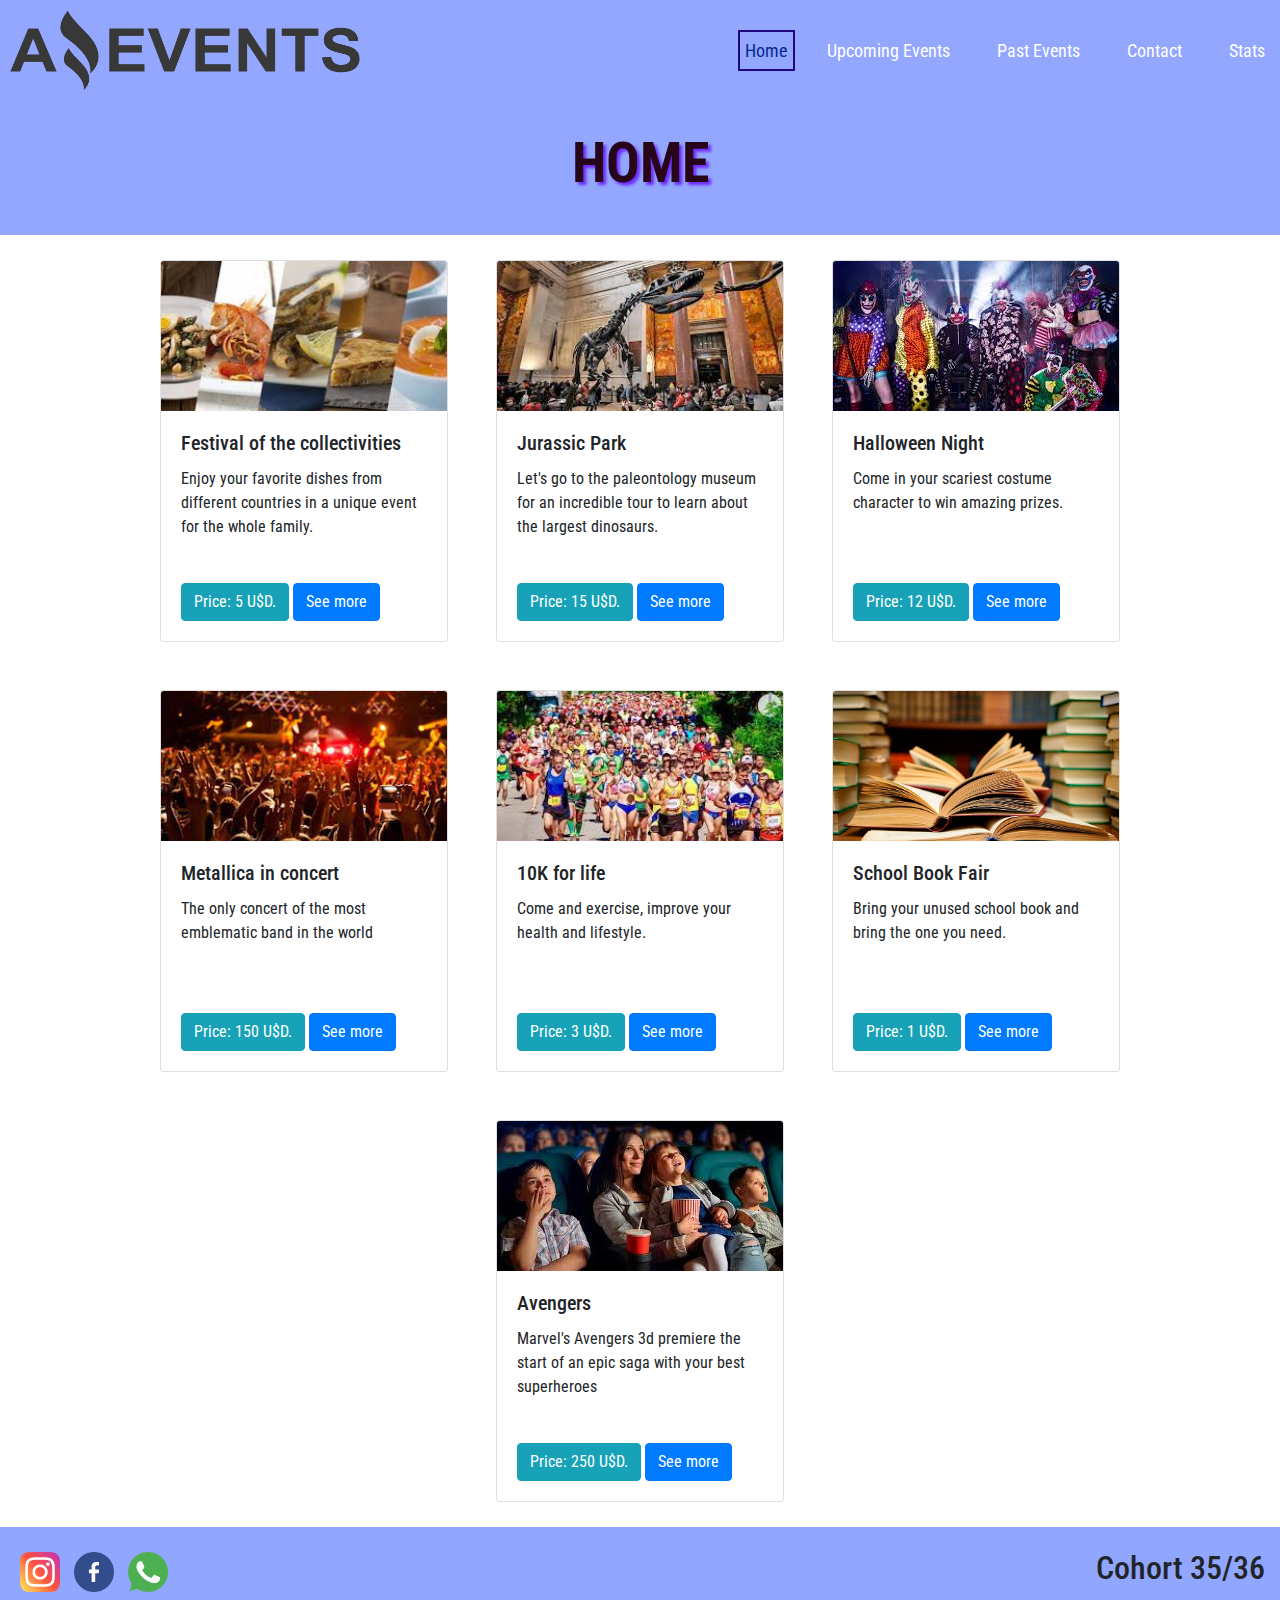
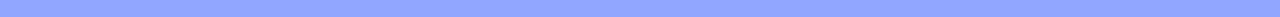
==== index.html @ 9a94c6c5 "Update 1.5" ====
<!DOCTYPE html>
<html lang="en">
  <head>
    <meta charset="utf-8" />
    <meta http-equiv="X-UA-Compatible" content="IE=edge" />
    <meta name="viewport" content="width=device-width, initial-scale=1" />
    <link
      rel="shortcut icon"
      href="./assets/img/favicon.ico"
      type="image/x-icon"
    />
    <title>Amazing Events | Home</title>

    <meta name="description" content="Amazing Events Web" />
    <meta name="author" content="Bruno Buonassisa" />

    <link
      rel="stylesheet"
      href="https://cdn.jsdelivr.net/npm/bootstrap@4.3.1/dist/css/bootstrap.min.css"
      integrity="sha384-ggOyR0iXCbMQv3Xipma34MD+dH/1fQ784/j6cY/iJTQUOhcWr7x9JvoRxT2MZw1T"
      crossorigin="anonymous"
    />
    <link rel="preconnect" href="https://fonts.googleapis.com" />
    <link rel="preconnect" href="https://fonts.gstatic.com" crossorigin />
    <link
      href="https://fonts.googleapis.com/css2?family=Roboto+Condensed&display=swap"
      rel="stylesheet"
    />
    <link href="./styles/style.css" rel="stylesheet" />
  </head>
  <body>
    <header class="header-container">
      <div class="logo-container">
        <img class="logo" src="./assets/img/logo.png" alt="Logo" />
      </div>
      <nav class="nav-container">
        <a href="#" class="active">Home</a>
        <a href="./pages/upcoEvents.html" class="inactive">Upcoming Events</a>
        <a href="./pages/pastEvents.html" class="inactive">Past Events</a>
        <a href="./pages/contact.html" class="inactive">Contact</a>
        <a href="./pages/stats.html" class="inactive">Stats</a>
      </nav>
    </header>
    <div class="banner">
      <h2>HOME</h2>
    </div>
    <main class="main-container">
      <div class="category-container"></div>
      <div class="cards-container">
        <article class="card" style="width: 18rem">
          <img
            src="./assets/img/food_event.jpg"
            class="card-img-top"
            alt="..."
          />
          <div class="card-body">
            <h5 class="card-title">Festival of the collectivities</h5>
            <p class="card-text">
              Enjoy your favorite dishes from different countries in a unique
              event for the whole family.
            </p>
            <button class="btn btn-info">Price: 5 U$D.</button>
            <a href="#" class="btn btn-primary">See more</a>
          </div>
        </article>
        <article class="card" style="width: 18rem">
          <img src="./assets/img/museum.jpg" class="card-img-top" alt="..." />
          <div class="card-body">
            <h5 class="card-title">Jurassic Park</h5>
            <p class="card-text">
              Let's go to the paleontology museum for an incredible tour to
              learn about the largest dinosaurs.
            </p>
            <button class="btn btn-info">Price: 15 U$D.</button>
            <a href="#" class="btn btn-primary">See more</a>
          </div>
        </article>
        <article class="card" style="width: 18rem">
          <img src="./assets/img/disguise.jpg" class="card-img-top" alt="..." />
          <div class="card-body">
            <h5 class="card-title">Halloween Night</h5>
            <p class="card-text">
              Come in your scariest costume character to win amazing prizes.
            </p>
            <button class="btn btn-info">Price: 12 U$D.</button>
            <a href="#" class="btn btn-primary">See more</a>
          </div>
        </article>
        <article class="card" style="width: 18rem">
          <img src="./assets/img/concert.jpg" class="card-img-top" alt="..." />
          <div class="card-body">
            <h5 class="card-title">Metallica in concert</h5>
            <p class="card-text">
              The only concert of the most emblematic band in the world
            </p>
            <button class="btn btn-info">Price: 150 U$D.</button>
            <a href="#" class="btn btn-primary">See more</a>
          </div>
        </article>
        <article class="card" style="width: 18rem">
          <img src="./assets/img/atletism.jpg" class="card-img-top" alt="..." />
          <div class="card-body">
            <h5 class="card-title">10K for life</h5>
            <p class="card-text">
              Come and exercise, improve your health and lifestyle.
            </p>
            <button class="btn btn-info">Price: 3 U$D.</button>
            <a href="#" class="btn btn-primary">See more</a>
          </div>
        </article>
        <article class="card" style="width: 18rem">
          <img src="./assets/img/Books.jpg" class="card-img-top" alt="..." />
          <div class="card-body">
            <h5 class="card-title">School Book Fair</h5>
            <p class="card-text">
              Bring your unused school book and bring the one you need.
            </p>
            <button class="btn btn-info">Price: 1 U$D.</button>
            <a href="#" class="btn btn-primary">See more</a>
          </div>
        </article>
        <article class="card" style="width: 18rem">
          <img src="./assets/img/cinema.jpg" class="card-img-top" alt="..." />
          <div class="card-body">
            <h5 class="card-title">Avengers</h5>
            <p class="card-text">
              Marvel's Avengers 3d premiere the start of an epic saga with your
              best superheroes
            </p>
            <button class="btn btn-info">Price: 250 U$D.</button>
            <a href="#" class="btn btn-primary">See more</a>
          </div>
        </article>
      </div>
    </main>
    <footer class="footer">
      <div class="social-container">
        <a href="#"
          ><img
            class="social-icons"
            src="./assets/img/instagram.png"
            alt="Instagram"
        /></a>
        <a href="#"
          ><img
            class="social-icons"
            src="./assets/img/facebook.png"
            alt="Facebook"
        /></a>
        <a href="#"
          ><img
            class="social-icons"
            src="./assets/img/whatsapp.png"
            alt="Whatsapp"
        /></a>
      </div>
      <div class="title-footer">
        <h2>Cohort 35/36</h2>
      </div>
    </footer>

    <script
      src="https://code.jquery.com/jquery-3.3.1.slim.min.js"
      integrity="sha384-q8i/X+965DzO0rT7abK41JStQIAqVgRVzpbzo5smXKp4YfRvH+8abtTE1Pi6jizo"
      crossorigin="anonymous"
    ></script>
    <script
      src="https://cdn.jsdelivr.net/npm/popper.js@1.14.7/dist/umd/popper.min.js"
      integrity="sha384-UO2eT0CpHqdSJQ6hJty5KVphtPhzWj9WO1clHTMGa3JDZwrnQq4sF86dIHNDz0W1"
      crossorigin="anonymous"
    ></script>
    <script
      src="https://cdn.jsdelivr.net/npm/bootstrap@4.3.1/dist/js/bootstrap.min.js"
      integrity="sha384-JjSmVgyd0p3pXB1rRibZUAYoIIy6OrQ6VrjIEaFf/nJGzIxFDsf4x0xIM+B07jRM"
      crossorigin="anonymous"
    ></script>
  </body>
</html>
---- styles/style.css ----
* {
  font-family: "Roboto Condensed", sans-serif;
  padding: 0;
  margin: 0;
  box-sizing: border-box;
}
.header-container {
  display: flex;
  background-color: #93a7ff;
  justify-content: space-between;
  width: 100%;
}
.logo-container {
  display: flex;
  padding: 10px;
}
.logo {
  filter: grayscale(1);
  width: 350px;
  height: 80px;
}
.logo:hover {
  filter: grayscale(0);
}
.nav-container {
  color: black;
  display: flex;
  justify-content: flex-end;
  flex-grow: 1;
  align-items: center;
  gap: 2rem;
}
.nav-container > a {
  display: flex;
  color: white;
  font-size: 18px;
  padding-right: 15px;
  text-decoration: none;
}
.active {
  border: 2px solid rgb(31, 5, 126);
  padding: 5px;
  padding-right: 6px !important;
  color: rgb(8, 39, 139) !important;
}
.inactive:hover {
  color: rgb(8, 39, 139) !important;
}
.banner {
  display: flex;
  height: 15vh;
  text-shadow: 3px 3px 3px rgba(99, 2, 255, 0.74);
  justify-content: center;
  align-items: center;
  background-repeat: no-repeat;
  background-size: cover;
  background-color: #93a7ff;
  position: center;
}
.banner > h2 {
  color: rgb(39, 6, 26);
  font-weight: bold;
  font-size: 56px;
}
.page {
  background-color: #ff5154;
  border: 2px solid black;
}
.search {
  border: 2px solid rgb(44, 153, 50);
}
.cards {
  border: 2px solid rgb(198, 23, 204);
}

.main-container {
  display: flex;
  height: auto;
  flex-direction: column;
}
.category-container {
  display: flex;
}
.cards-container {
  display: flex;
  justify-content: center;
  gap: 3rem;
  flex-wrap: wrap;
  padding: 25px;
}
.card > img {
  width: 100%;
  height: 150px;
  object-fit: cover;
}

.footer {
  display: flex;
  background-color: #91a6ff;
  align-items: center;
  height: 10vh;
  padding: 15px;
}
.social-icons {
  width: 50px;
  height: 50px;
  padding: 5px;
}
.social-icons:hover {
  filter: contrast(200%);
}
.title-footer {
  display: flex;
  justify-content: flex-end;
  flex-grow: 1;
}
::-webkit-scrollbar {
  width: 10px;
}
::-webkit-scrollbar-track {
  box-shadow: inset 0 0 3px rgb(0, 0, 0);
  background-color: rgb(7, 4, 4);
}
::-webkit-scrollbar-thumb {
  background: rgb(138, 146, 255);
  border: 4px solid rgb(0, 0, 0);
  border-radius: 12px;
}

::-webkit-scrollbar-thumb:hover {
  background: rgb(0, 82, 177);
}
.card-text {
  height: 100px;
}

@media screen and (max-width: 800px) {
  .nav-container {
    gap: 0.3rem;
    justify-content: center;
  }
  .nav-container > a {
    font-size: 16px;
    padding: 15px;
    border: none;
  }
  .logo {
    display: none;
  }
  .footer {
    height: auto;
  }
}
@media screen and (max-width: 450px) {
  .nav-container {
    flex-wrap: wrap;
  }
  .footer {
    flex-direction: column;
    height: auto;
  }
  .social-icons {
    width: 50px;
    padding: 10px;
    height: 50px;
  }
}

@media screen and (min-width: 2000px) {
  .main-container {
    height: 95vh;
  }
}
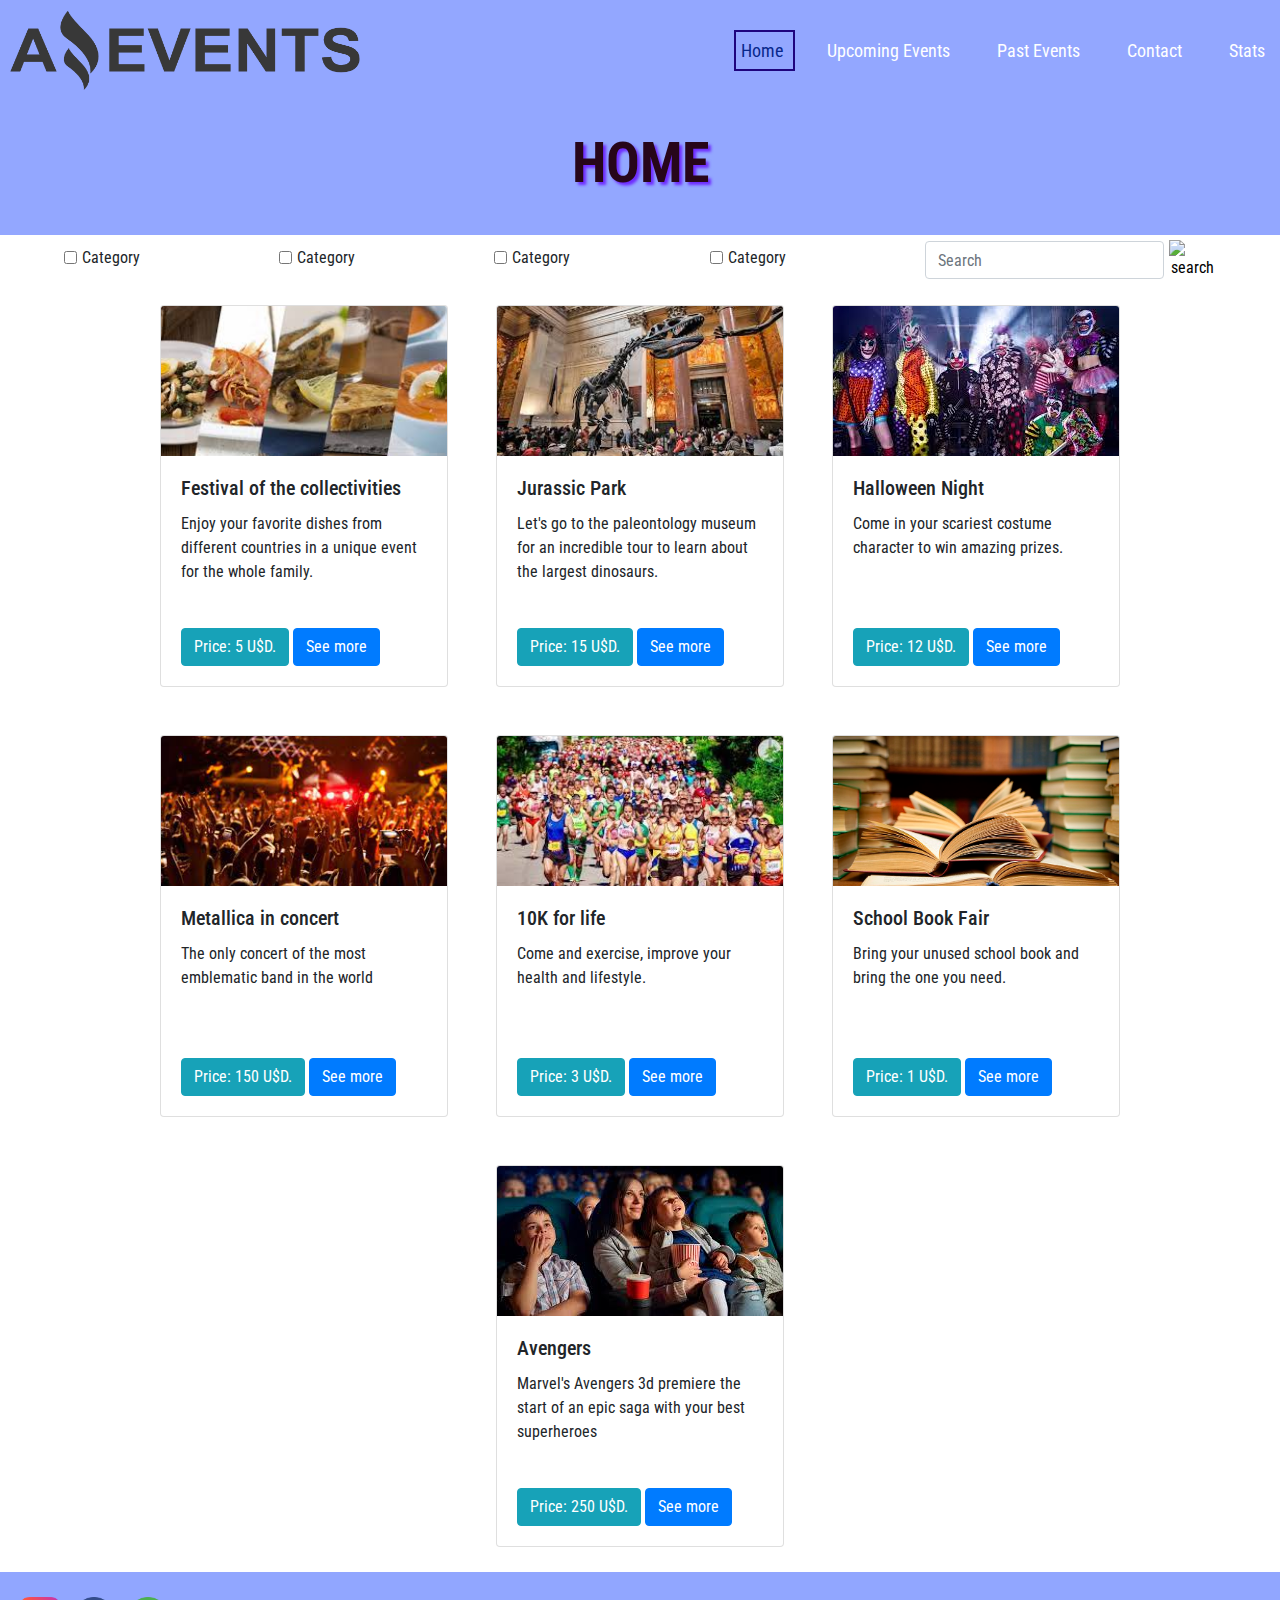
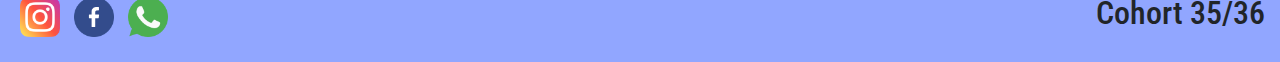
==== commit 5fa47459: "Update 1.65" ====
--- a/index.html
+++ b/index.html
@@ -45,7 +45,28 @@
       <h2>HOME</h2>
     </div>
     <main class="main-container">
-      <div class="category-container"></div>
+      <div class="category-container">
+        <div class="form-check form-check-inline">
+          <input class="form-check-input" type="checkbox" id="inlineCheckbox1" value="option1">
+          <label class="form-check-label" for="inlineCheckbox1">Category</label>
+        </div>
+        <div class="form-check form-check-inline">
+          <input class="form-check-input" type="checkbox" id="inlineCheckbox2" value="option2">
+          <label class="form-check-label" for="inlineCheckbox2">Category</label>
+        </div>
+        <div class="form-check form-check-inline">
+          <input class="form-check-input" type="checkbox" id="inlineCheckbox3" value="option3">
+          <label class="form-check-label" for="inlineCheckbox3">Category</label>
+        </div>
+        <div class="form-check form-check-inline">
+          <input class="form-check-input" type="checkbox" id="inlineCheckbox4" value="option4">
+          <label class="form-check-label" for="inlineCheckbox4">Category</label>
+        </div>
+        <form>
+          <input class="form-control " type="search" placeholder="Search" aria-label="Search">
+          <button class="noborder" type="submit"><img class="search-btn" src="https://uxwing.com/wp-content/themes/uxwing/download/user-interface/search-icon.png" alt="search"></button>
+        </form>
+      </div>
       <div class="cards-container">
         <article class="card" style="width: 18rem">
           <img
--- a/styles/style.css
+++ b/styles/style.css
@@ -30,6 +30,20 @@
   align-items: center;
   gap: 2rem;
 }
+thead{
+    width: 100%;
+}
+.table{
+    max-width: 100%;
+    border: 2px solid black;
+}
+th{
+    padding-right: 0px!important;
+    text-align: left;
+}
+tbody > tr > th{
+    border: 1px solid grey;
+}
 .nav-container > a {
   display: flex;
   color: white;
@@ -40,7 +54,7 @@
 .active {
   border: 2px solid rgb(31, 5, 126);
   padding: 5px;
-  padding-right: 6px !important;
+  padding-right: 10px !important;
   color: rgb(8, 39, 139) !important;
 }
 .inactive:hover {
@@ -80,6 +94,27 @@
 }
 .category-container {
   display: flex;
+  align-items: center;
+  flex-direction: row;
+  flex-grow: 1;
+  width: 100%;
+  justify-content: space-around;
+  flex-wrap: wrap;
+}
+.category-container > form{
+    display: flex;
+    flex-direction: row;
+    justify-content: flex-end;
+    padding-top: 5px;
+}
+.noborder{
+    border: none;
+    background-color: #91a5ff00;
+    padding-left: 5px;
+}
+.search-btn{
+    width: 25px;
+    height: 25px;
 }
 .cards-container {
   display: flex;
@@ -133,6 +168,9 @@
 .card-text {
   height: 100px;
 }
+.main-container2{
+    height: auto;
+}
 
 @media screen and (max-width: 800px) {
   .nav-container {
@@ -151,6 +189,31 @@
     height: auto;
   }
 }
+.form-container{
+    height: 65vh;
+    padding: 20px;
+}
+.form-container input{
+    width: 300px;
+}
+.about-text{
+    height:50px!important;
+}
+.shwdata-general{
+    display: flex;
+    align-items: center;
+    justify-content: center;
+}
+form{
+    display: flex;
+    flex-direction: column;
+    align-items: center;
+    justify-content: center;
+}
+
+
+
+
 @media screen and (max-width: 450px) {
   .nav-container {
     flex-wrap: wrap;
@@ -164,6 +227,9 @@
     padding: 10px;
     height: 50px;
   }
+  .reduced{
+    font-size: 38px!important;
+  }
 }
 
 @media screen and (min-width: 2000px) {
@@ -171,3 +237,4 @@
     height: 95vh;
   }
 }
+
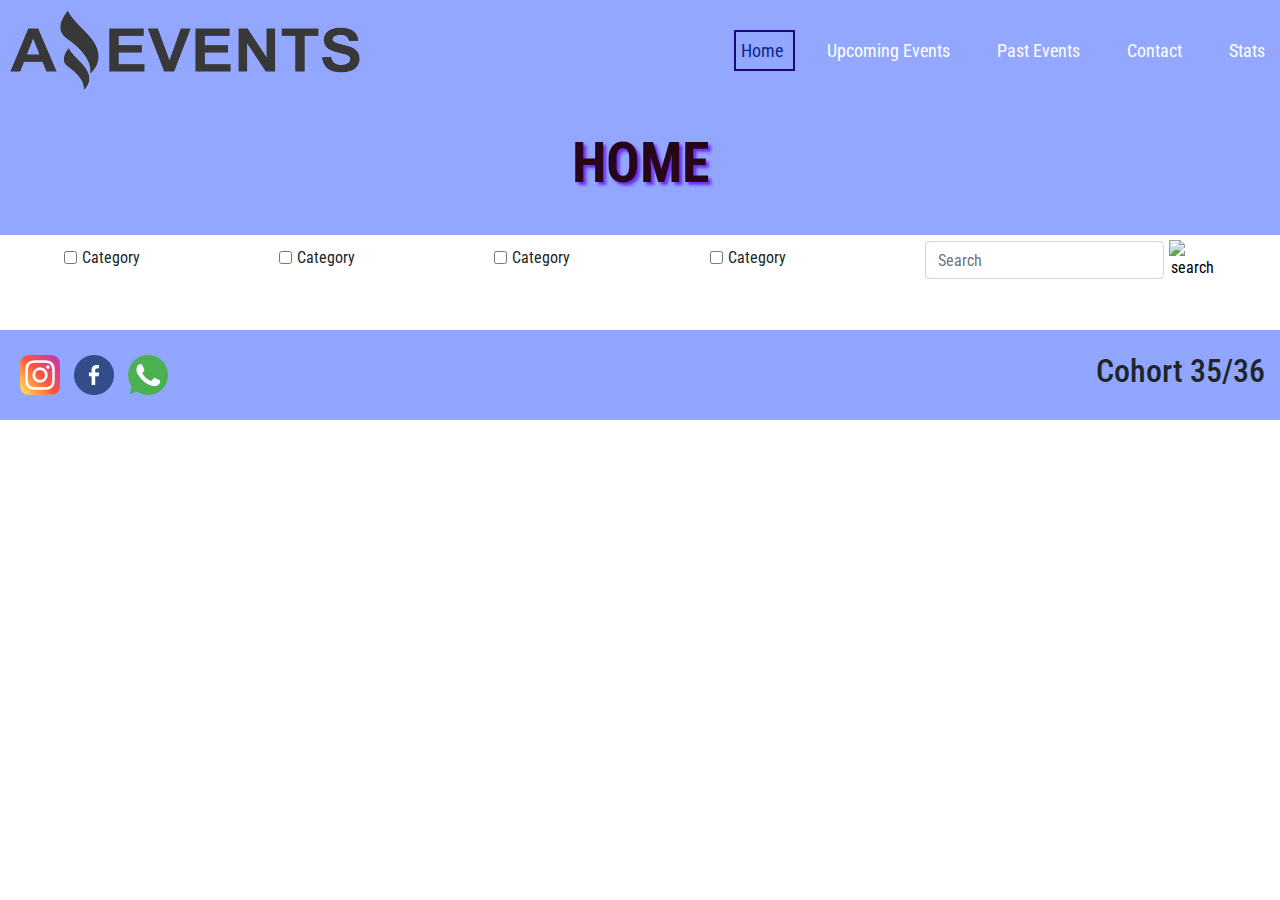
==== commit 409fc9d6: "Merge pull request #10 from BrunoBuona/work" ====
--- a/index.html
+++ b/index.html
@@ -67,91 +67,8 @@
           <button class="noborder" type="submit"><img class="search-btn" src="https://uxwing.com/wp-content/themes/uxwing/download/user-interface/search-icon.png" alt="search"></button>
         </form>
       </div>
-      <div class="cards-container">
-        <article class="card" style="width: 18rem">
-          <img
-            src="./assets/img/food_event.jpg"
-            class="card-img-top"
-            alt="..."
-          />
-          <div class="card-body">
-            <h5 class="card-title">Festival of the collectivities</h5>
-            <p class="card-text">
-              Enjoy your favorite dishes from different countries in a unique
-              event for the whole family.
-            </p>
-            <button class="btn btn-info">Price: 5 U$D.</button>
-            <a href="#" class="btn btn-primary">See more</a>
-          </div>
-        </article>
-        <article class="card" style="width: 18rem">
-          <img src="./assets/img/museum.jpg" class="card-img-top" alt="..." />
-          <div class="card-body">
-            <h5 class="card-title">Jurassic Park</h5>
-            <p class="card-text">
-              Let's go to the paleontology museum for an incredible tour to
-              learn about the largest dinosaurs.
-            </p>
-            <button class="btn btn-info">Price: 15 U$D.</button>
-            <a href="#" class="btn btn-primary">See more</a>
-          </div>
-        </article>
-        <article class="card" style="width: 18rem">
-          <img src="./assets/img/disguise.jpg" class="card-img-top" alt="..." />
-          <div class="card-body">
-            <h5 class="card-title">Halloween Night</h5>
-            <p class="card-text">
-              Come in your scariest costume character to win amazing prizes.
-            </p>
-            <button class="btn btn-info">Price: 12 U$D.</button>
-            <a href="#" class="btn btn-primary">See more</a>
-          </div>
-        </article>
-        <article class="card" style="width: 18rem">
-          <img src="./assets/img/concert.jpg" class="card-img-top" alt="..." />
-          <div class="card-body">
-            <h5 class="card-title">Metallica in concert</h5>
-            <p class="card-text">
-              The only concert of the most emblematic band in the world
-            </p>
-            <button class="btn btn-info">Price: 150 U$D.</button>
-            <a href="#" class="btn btn-primary">See more</a>
-          </div>
-        </article>
-        <article class="card" style="width: 18rem">
-          <img src="./assets/img/atletism.jpg" class="card-img-top" alt="..." />
-          <div class="card-body">
-            <h5 class="card-title">10K for life</h5>
-            <p class="card-text">
-              Come and exercise, improve your health and lifestyle.
-            </p>
-            <button class="btn btn-info">Price: 3 U$D.</button>
-            <a href="#" class="btn btn-primary">See more</a>
-          </div>
-        </article>
-        <article class="card" style="width: 18rem">
-          <img src="./assets/img/Books.jpg" class="card-img-top" alt="..." />
-          <div class="card-body">
-            <h5 class="card-title">School Book Fair</h5>
-            <p class="card-text">
-              Bring your unused school book and bring the one you need.
-            </p>
-            <button class="btn btn-info">Price: 1 U$D.</button>
-            <a href="#" class="btn btn-primary">See more</a>
-          </div>
-        </article>
-        <article class="card" style="width: 18rem">
-          <img src="./assets/img/cinema.jpg" class="card-img-top" alt="..." />
-          <div class="card-body">
-            <h5 class="card-title">Avengers</h5>
-            <p class="card-text">
-              Marvel's Avengers 3d premiere the start of an epic saga with your
-              best superheroes
-            </p>
-            <button class="btn btn-info">Price: 250 U$D.</button>
-            <a href="#" class="btn btn-primary">See more</a>
-          </div>
-        </article>
+      <div id="contenedor" class="cards-container">
+        <!--CARDS / JS -->   
       </div>
     </main>
     <footer class="footer">
@@ -195,5 +112,7 @@
       integrity="sha384-JjSmVgyd0p3pXB1rRibZUAYoIIy6OrQ6VrjIEaFf/nJGzIxFDsf4x0xIM+B07jRM"
       crossorigin="anonymous"
     ></script>
+    <script src="./scripts/data.js"></script>
+    <script src="./scripts/app.js"></script>
   </body>
 </html>
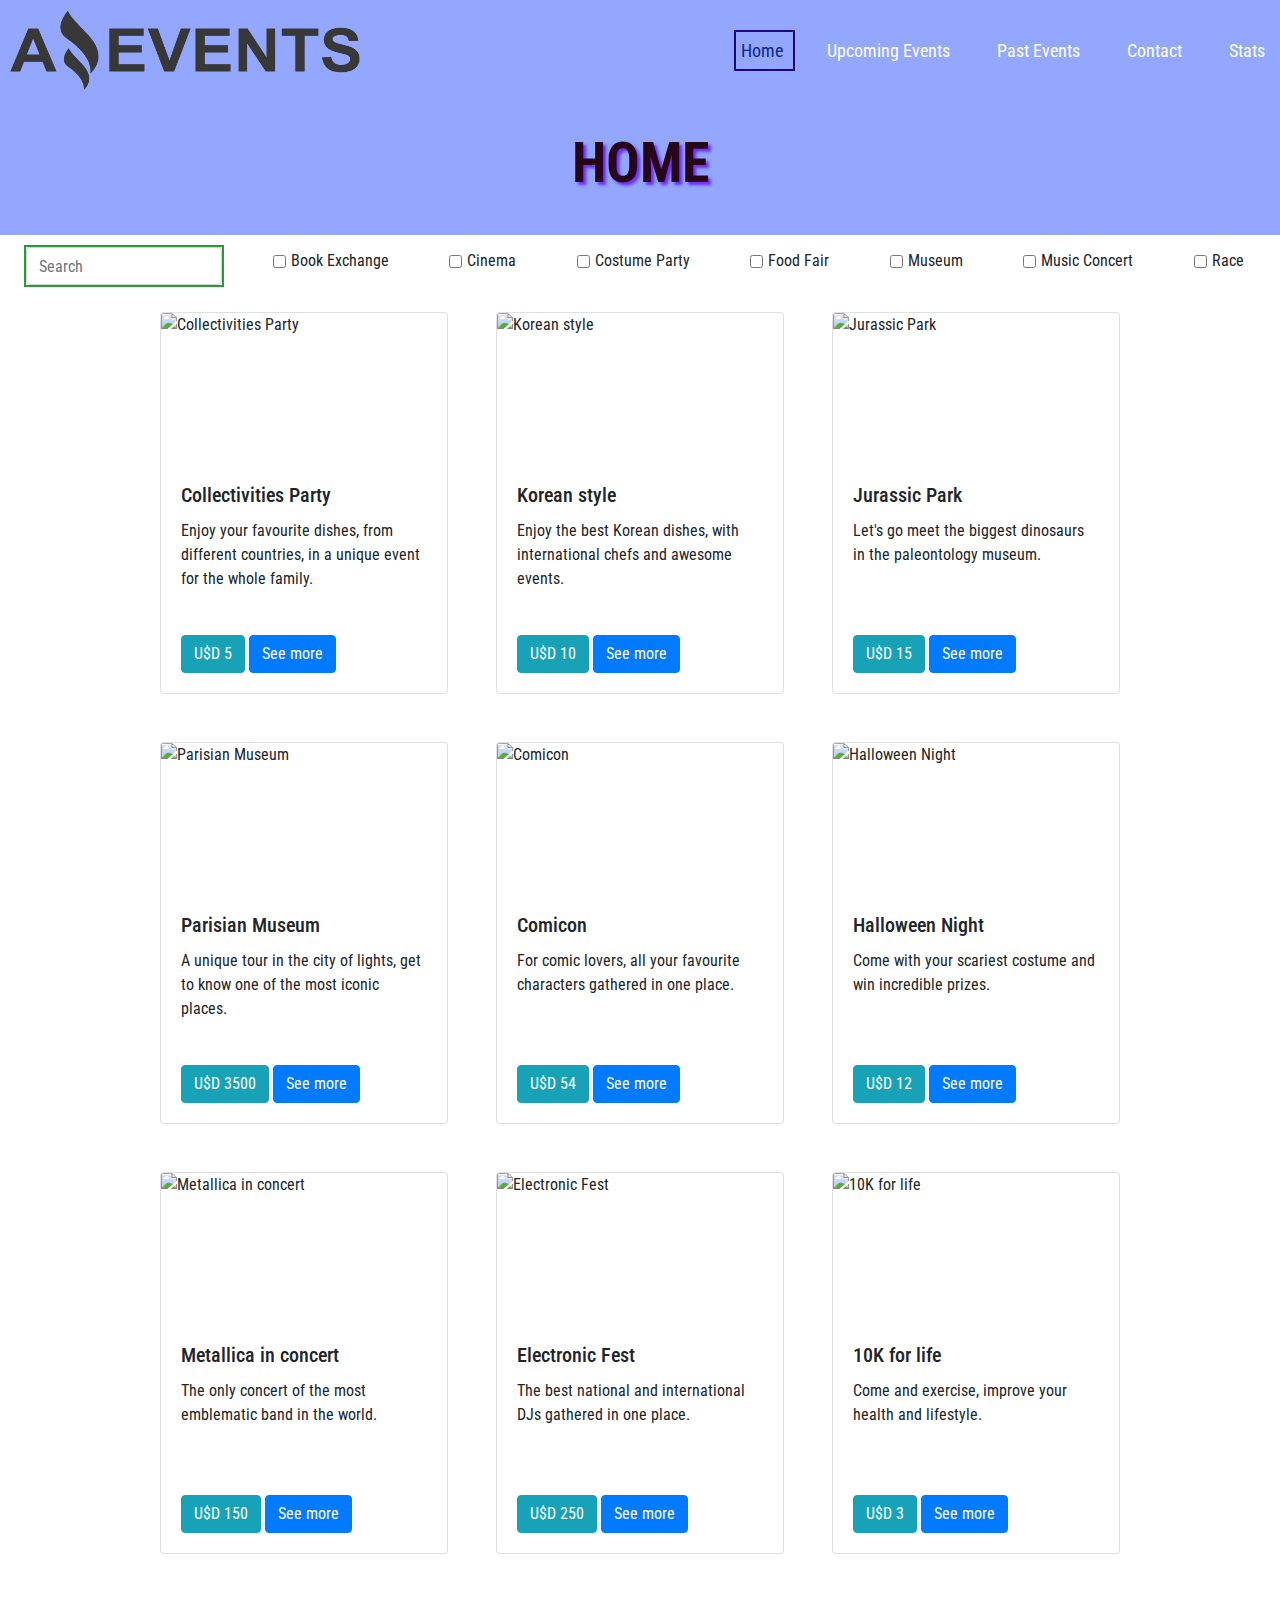
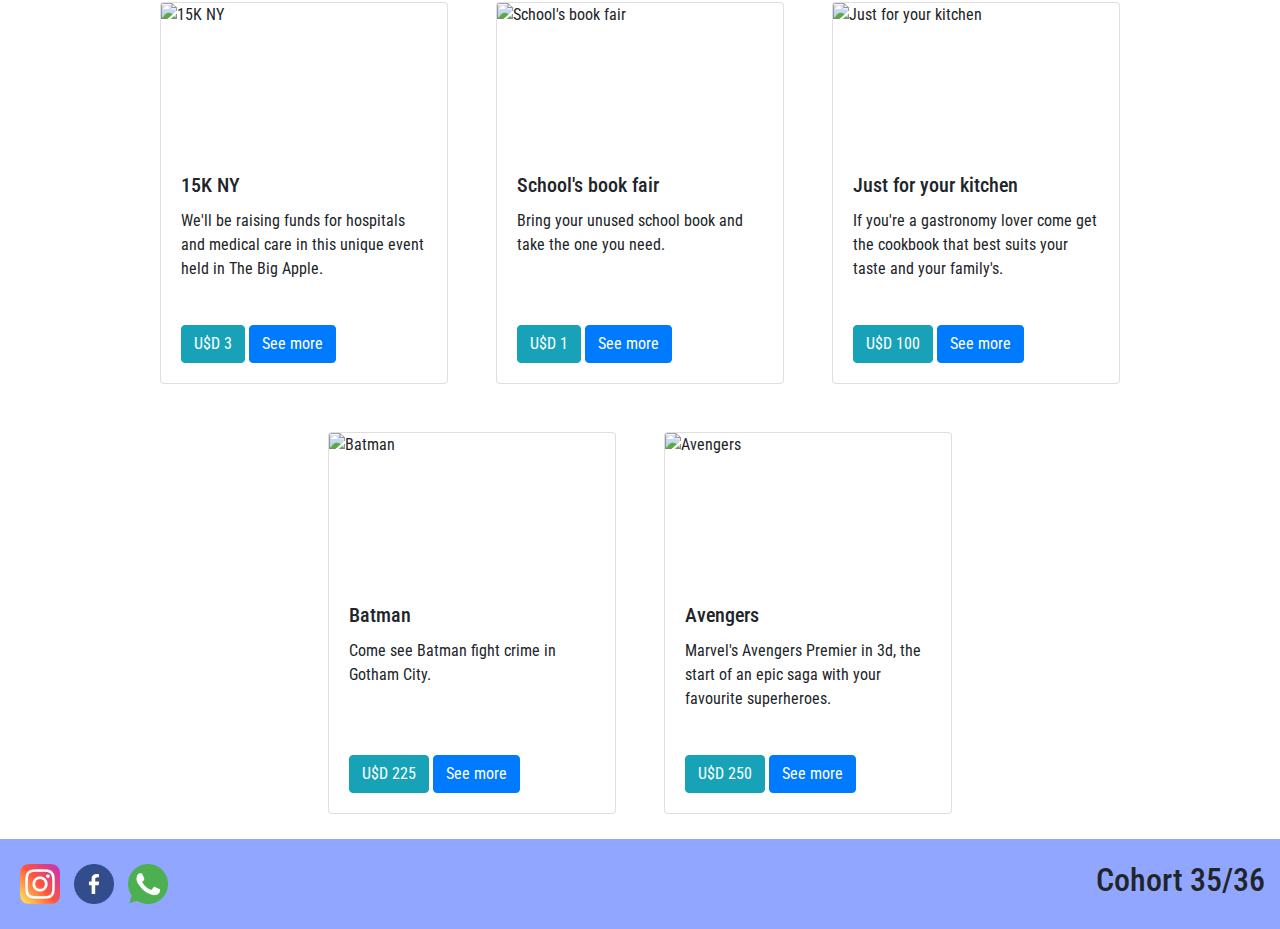
==== commit 2d736c06: "New patch JS" ====
--- a/index.html
+++ b/index.html
@@ -28,7 +28,7 @@
     />
     <link href="./styles/style.css" rel="stylesheet" />
   </head>
-  <body>
+  <body >
     <header class="header-container">
       <div class="logo-container">
         <img class="logo" src="./assets/img/logo.png" alt="Logo" />
@@ -45,30 +45,21 @@
       <h2>HOME</h2>
     </div>
     <main class="main-container">
-      <div class="category-container">
-        <div class="form-check form-check-inline">
-          <input class="form-check-input" type="checkbox" id="inlineCheckbox1" value="option1">
-          <label class="form-check-label" for="inlineCheckbox1">Category</label>
+      <div id="catcontainer" class="category-container">
+        
+
+        <div class="search">
+          <input
+            class="form-control"
+            type="search"
+            id="searchBar"
+            placeholder="Search"
+            aria-label="Search"
+          />
         </div>
-        <div class="form-check form-check-inline">
-          <input class="form-check-input" type="checkbox" id="inlineCheckbox2" value="option2">
-          <label class="form-check-label" for="inlineCheckbox2">Category</label>
-        </div>
-        <div class="form-check form-check-inline">
-          <input class="form-check-input" type="checkbox" id="inlineCheckbox3" value="option3">
-          <label class="form-check-label" for="inlineCheckbox3">Category</label>
-        </div>
-        <div class="form-check form-check-inline">
-          <input class="form-check-input" type="checkbox" id="inlineCheckbox4" value="option4">
-          <label class="form-check-label" for="inlineCheckbox4">Category</label>
-        </div>
-        <form>
-          <input class="form-control " type="search" placeholder="Search" aria-label="Search">
-          <button class="noborder" type="submit"><img class="search-btn" src="https://uxwing.com/wp-content/themes/uxwing/download/user-interface/search-icon.png" alt="search"></button>
-        </form>
       </div>
       <div id="contenedor" class="cards-container">
-        <!--CARDS / JS -->   
+        <!--CARDS / JS -->
       </div>
     </main>
     <footer class="footer">
@@ -114,5 +105,6 @@
     ></script>
     <script src="./scripts/data.js"></script>
     <script src="./scripts/app.js"></script>
+    <script src="./scripts/filtro_busqueda.js"></script>
   </body>
 </html>
--- a/styles/style.css
+++ b/styles/style.css
@@ -36,12 +36,16 @@
 .table{
     max-width: 100%;
     border: 2px solid black;
+
+}
+.semibold{
+  font-weight: bold;
 }
 th{
     padding-right: 0px!important;
     text-align: left;
 }
-tbody > tr > th{
+tbody > tr > td, th{
     border: 1px solid grey;
 }
 .nav-container > a {
@@ -80,8 +84,11 @@
   background-color: #ff5154;
   border: 2px solid black;
 }
+
 .search {
   border: 2px solid rgb(44, 153, 50);
+  width: 200px;
+  margin-top: 10px;
 }
 .cards {
   border: 2px solid rgb(198, 23, 204);
@@ -171,6 +178,42 @@
 .main-container2{
     height: auto;
 }
+.cards-container2{
+    display: flex;
+    flex-direction: row;
+    justify-content: center;
+    align-items: center;
+    height: 65vh;
+}
+.only_card{
+    display: flex;
+    flex-direction: row;
+    justify-content: center;
+    align-items: center;
+    text-align: center;
+    box-shadow: 2px 2px 3px rgba(0, 0, 0, 0.767);
+    border: 2px solid black;
+}
+.card-title2{
+    padding: 0px;
+}
+.card-text2{
+    padding: 20px;
+}
+.card-body2{
+    height: 100%;
+}
+.card-img2{
+    width: 400px!important;
+    object-fit: cover;
+    height: 250px;
+}
+.button-cardsx{
+    display: flex;
+    align-items: flex-end;
+
+}
+
 
 @media screen and (max-width: 800px) {
   .nav-container {
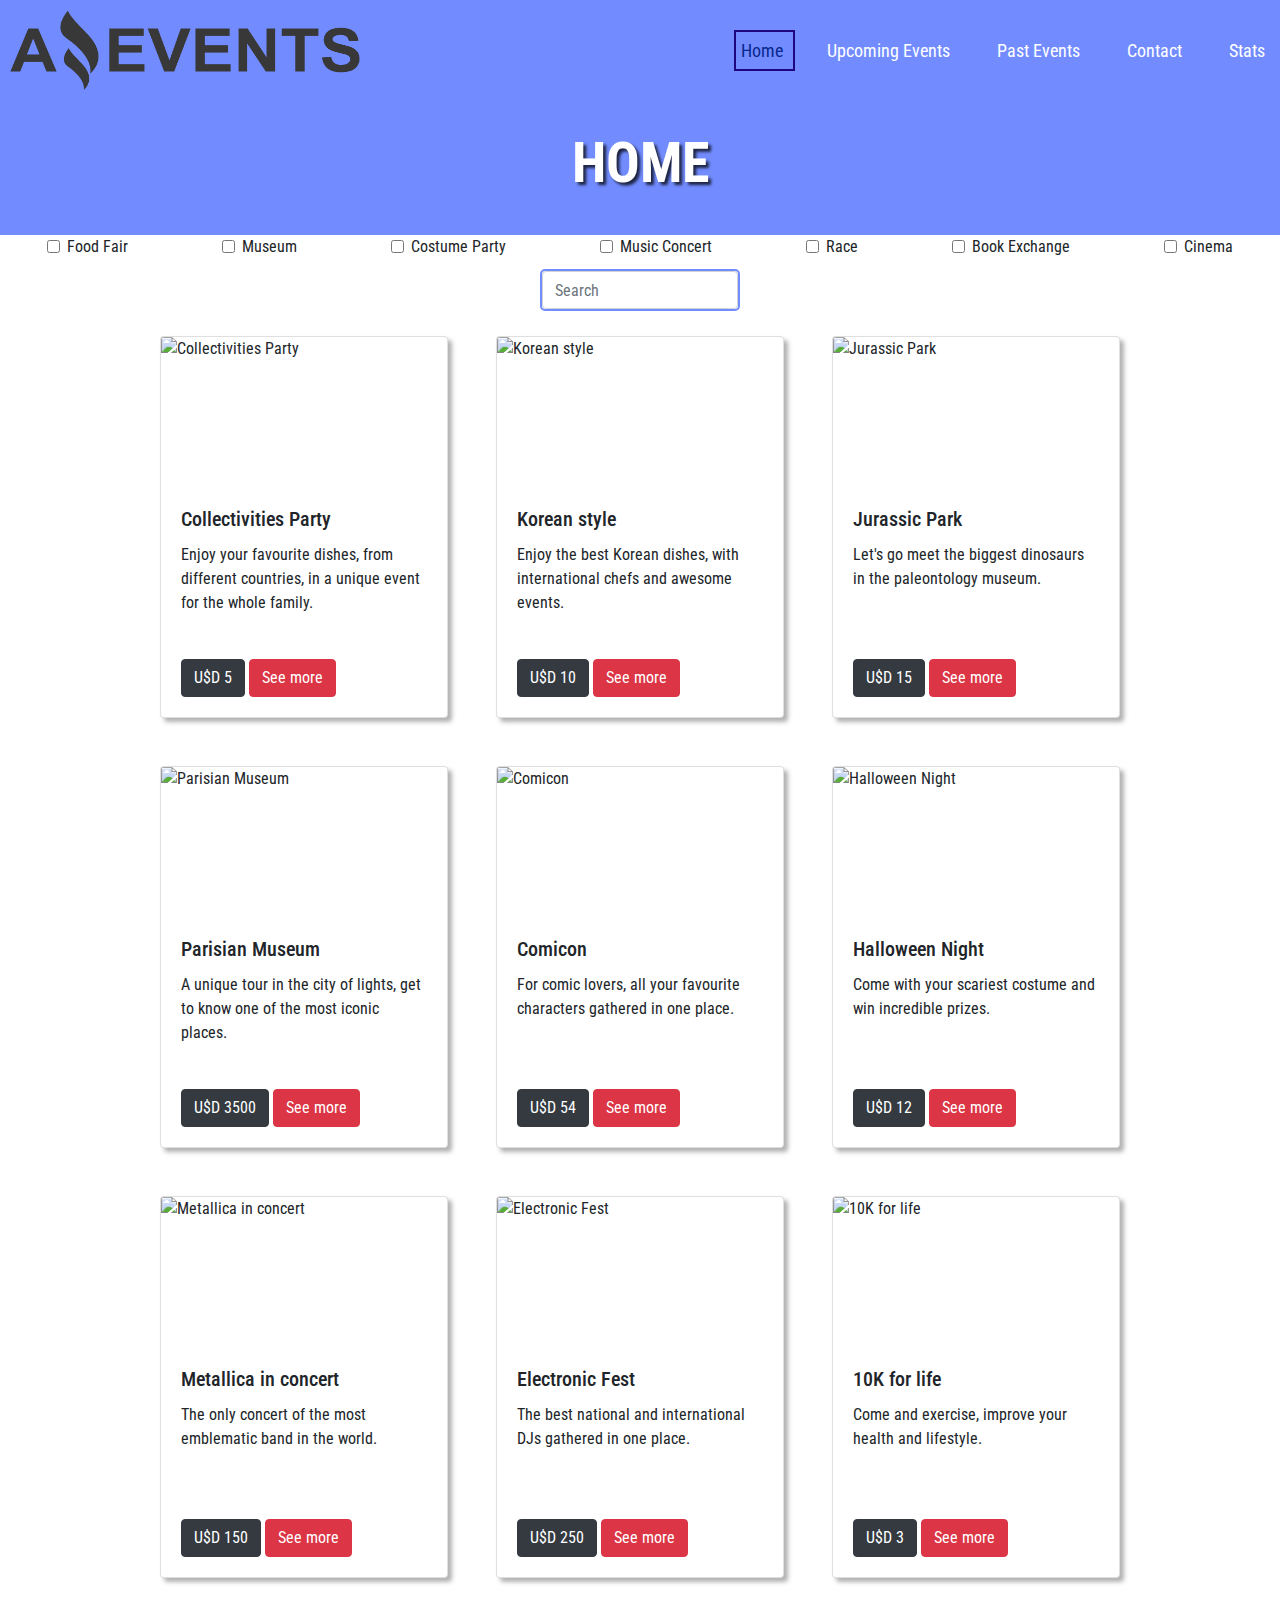
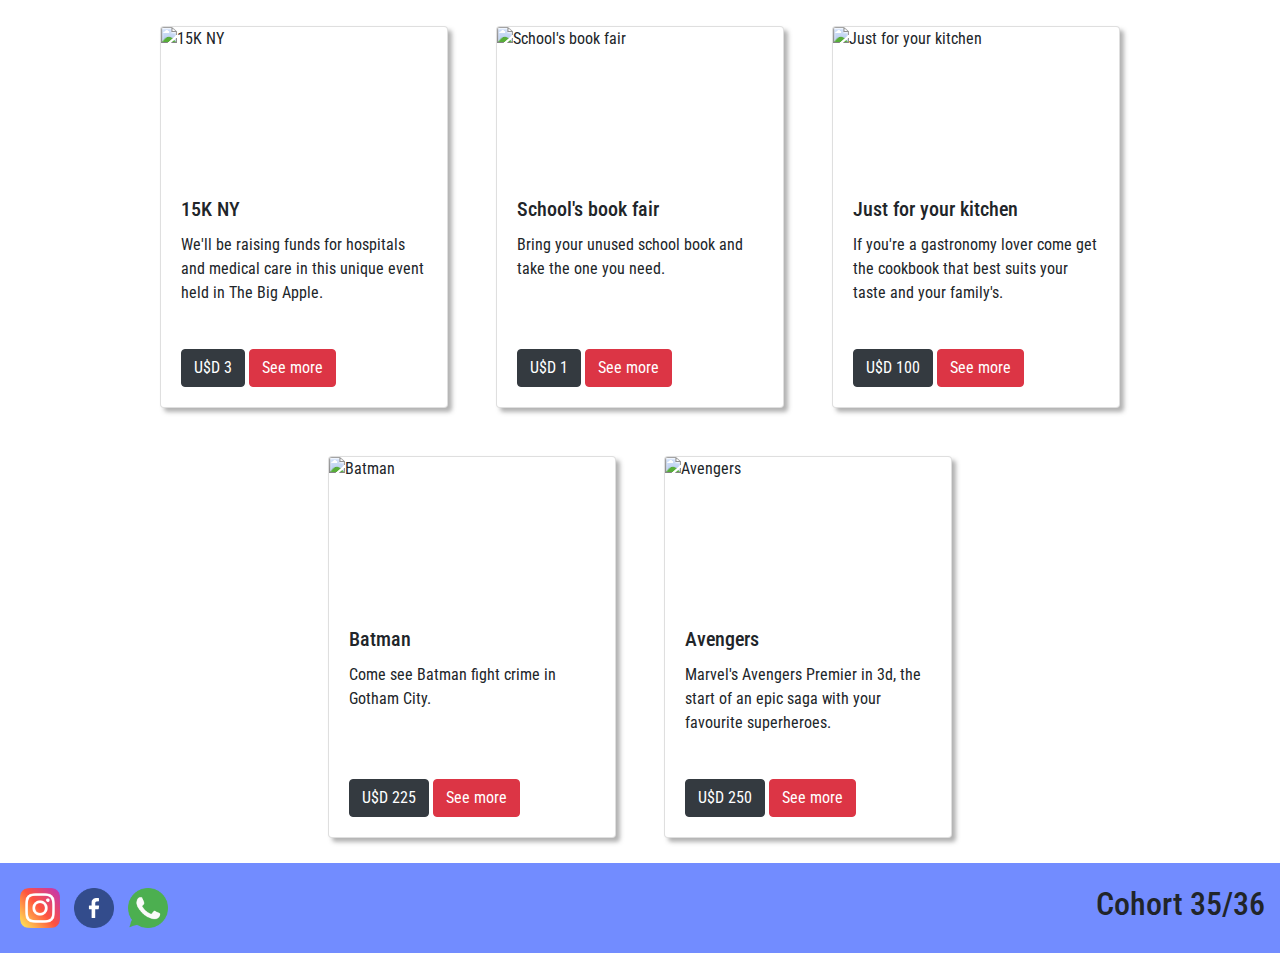
==== commit b9f9fada: "Search & Checkbox at single time is functional" ====
--- a/index.html
+++ b/index.html
@@ -1,110 +1,67 @@
 <!DOCTYPE html>
 <html lang="en">
-  <head>
-    <meta charset="utf-8" />
-    <meta http-equiv="X-UA-Compatible" content="IE=edge" />
-    <meta name="viewport" content="width=device-width, initial-scale=1" />
-    <link
-      rel="shortcut icon"
-      href="./assets/img/favicon.ico"
-      type="image/x-icon"
-    />
-    <title>Amazing Events | Home</title>
 
-    <meta name="description" content="Amazing Events Web" />
-    <meta name="author" content="Bruno Buonassisa" />
+<head>
+  <meta charset="utf-8" />
+  <meta http-equiv="X-UA-Compatible" content="IE=edge" />
+  <meta name="viewport" content="width=device-width, initial-scale=1" />
+  <link rel="shortcut icon" href="./assets/img/favicon.ico" type="image/x-icon" />
+  <title>Amazing Events | Home</title>
 
-    <link
-      rel="stylesheet"
-      href="https://cdn.jsdelivr.net/npm/bootstrap@4.3.1/dist/css/bootstrap.min.css"
-      integrity="sha384-ggOyR0iXCbMQv3Xipma34MD+dH/1fQ784/j6cY/iJTQUOhcWr7x9JvoRxT2MZw1T"
-      crossorigin="anonymous"
-    />
-    <link rel="preconnect" href="https://fonts.googleapis.com" />
-    <link rel="preconnect" href="https://fonts.gstatic.com" crossorigin />
-    <link
-      href="https://fonts.googleapis.com/css2?family=Roboto+Condensed&display=swap"
-      rel="stylesheet"
-    />
-    <link href="./styles/style.css" rel="stylesheet" />
-  </head>
-  <body >
-    <header class="header-container">
-      <div class="logo-container">
-        <img class="logo" src="./assets/img/logo.png" alt="Logo" />
+  <meta name="description" content="Amazing Events Web" />
+  <meta name="author" content="Bruno Buonassisa" />
+
+  <link rel="stylesheet" href="https://cdn.jsdelivr.net/npm/bootstrap@4.3.1/dist/css/bootstrap.min.css"
+    integrity="sha384-ggOyR0iXCbMQv3Xipma34MD+dH/1fQ784/j6cY/iJTQUOhcWr7x9JvoRxT2MZw1T" crossorigin="anonymous" />
+  <link rel="preconnect" href="https://fonts.googleapis.com" />
+  <link rel="preconnect" href="https://fonts.gstatic.com" crossorigin />
+  <link href="https://fonts.googleapis.com/css2?family=Roboto+Condensed&display=swap" rel="stylesheet" />
+  <link href="./styles/style.css" rel="stylesheet" />
+</head>
+
+<body>
+  <header class="header-container">
+    <div class="logo-container">
+      <img class="logo" src="./assets/img/logo.png" alt="Logo" />
+    </div>
+    <nav class="nav-container">
+      <a href="#" class="active">Home</a>
+      <a href="./pages/upcoEvents.html" class="inactive">Upcoming Events</a>
+      <a href="./pages/pastEvents.html" class="inactive">Past Events</a>
+      <a href="./pages/contact.html" class="inactive">Contact</a>
+      <a href="./pages/stats.html" class="inactive">Stats</a>
+    </nav>
+  </header>
+  <div class="banner">
+    <h2>HOME</h2>
+  </div>
+  <main class="main-container">
+    <div class="filters">
+    <div id="category-js" class="category-container">
+
+    </div>
+    <div class="search-bar">
+      <div class="search">
+        <input class="form-control" type="search" id="search-js" placeholder="Search" aria-label="Search" />
       </div>
-      <nav class="nav-container">
-        <a href="#" class="active">Home</a>
-        <a href="./pages/upcoEvents.html" class="inactive">Upcoming Events</a>
-        <a href="./pages/pastEvents.html" class="inactive">Past Events</a>
-        <a href="./pages/contact.html" class="inactive">Contact</a>
-        <a href="./pages/stats.html" class="inactive">Stats</a>
-      </nav>
-    </header>
-    <div class="banner">
-      <h2>HOME</h2>
     </div>
-    <main class="main-container">
-      <div id="catcontainer" class="category-container">
-        
+  </div>
+    <div id="contenedor-js" class="cards-container">
+      <!--CARDS / JS -->
+    </div>
+  </main>
+  <footer class="footer">
+    <div class="social-container">
+      <a href="#"><img class="social-icons" src="./assets/img/instagram.png" alt="Instagram" /></a>
+      <a href="#"><img class="social-icons" src="./assets/img/facebook.png" alt="Facebook" /></a>
+      <a href="#"><img class="social-icons" src="./assets/img/whatsapp.png" alt="Whatsapp" /></a>
+    </div>
+    <div class="title-footer">
+      <h2>Cohort 35/36</h2>
+    </div>
+  </footer>
+  <script src="./scripts/data.js"></script>
+  <script src="./scripts/index.js"></script>
+</body>
 
-        <div class="search">
-          <input
-            class="form-control"
-            type="search"
-            id="searchBar"
-            placeholder="Search"
-            aria-label="Search"
-          />
-        </div>
-      </div>
-      <div id="contenedor" class="cards-container">
-        <!--CARDS / JS -->
-      </div>
-    </main>
-    <footer class="footer">
-      <div class="social-container">
-        <a href="#"
-          ><img
-            class="social-icons"
-            src="./assets/img/instagram.png"
-            alt="Instagram"
-        /></a>
-        <a href="#"
-          ><img
-            class="social-icons"
-            src="./assets/img/facebook.png"
-            alt="Facebook"
-        /></a>
-        <a href="#"
-          ><img
-            class="social-icons"
-            src="./assets/img/whatsapp.png"
-            alt="Whatsapp"
-        /></a>
-      </div>
-      <div class="title-footer">
-        <h2>Cohort 35/36</h2>
-      </div>
-    </footer>
-
-    <script
-      src="https://code.jquery.com/jquery-3.3.1.slim.min.js"
-      integrity="sha384-q8i/X+965DzO0rT7abK41JStQIAqVgRVzpbzo5smXKp4YfRvH+8abtTE1Pi6jizo"
-      crossorigin="anonymous"
-    ></script>
-    <script
-      src="https://cdn.jsdelivr.net/npm/popper.js@1.14.7/dist/umd/popper.min.js"
-      integrity="sha384-UO2eT0CpHqdSJQ6hJty5KVphtPhzWj9WO1clHTMGa3JDZwrnQq4sF86dIHNDz0W1"
-      crossorigin="anonymous"
-    ></script>
-    <script
-      src="https://cdn.jsdelivr.net/npm/bootstrap@4.3.1/dist/js/bootstrap.min.js"
-      integrity="sha384-JjSmVgyd0p3pXB1rRibZUAYoIIy6OrQ6VrjIEaFf/nJGzIxFDsf4x0xIM+B07jRM"
-      crossorigin="anonymous"
-    ></script>
-    <script src="./scripts/data.js"></script>
-    <script src="./scripts/app.js"></script>
-    <script src="./scripts/filtro_busqueda.js"></script>
-  </body>
-</html>
+</html>--- a/styles/style.css
+++ b/styles/style.css
@@ -6,7 +6,7 @@
 }
 .header-container {
   display: flex;
-  background-color: #93a7ff;
+  background-color: #728cff;
   justify-content: space-between;
   width: 100%;
 }
@@ -15,13 +15,11 @@
   padding: 10px;
 }
 .logo {
-  filter: grayscale(1);
+  filter: grayscale(100%);
   width: 350px;
   height: 80px;
 }
-.logo:hover {
-  filter: grayscale(0);
-}
+
 .nav-container {
   color: black;
   display: flex;
@@ -67,16 +65,16 @@
 .banner {
   display: flex;
   height: 15vh;
-  text-shadow: 3px 3px 3px rgba(99, 2, 255, 0.74);
+  text-shadow: 3px 3px 3px rgba(0, 0, 0, 0.74);
   justify-content: center;
   align-items: center;
   background-repeat: no-repeat;
   background-size: cover;
-  background-color: #93a7ff;
+  background-color: #728cff;
   position: center;
 }
 .banner > h2 {
-  color: rgb(39, 6, 26);
+  color: rgb(255, 255, 255);
   font-weight: bold;
   font-size: 56px;
 }
@@ -86,18 +84,20 @@
 }
 
 .search {
-  border: 2px solid rgb(44, 153, 50);
+  border: 2px solid #728cff;
+  border-radius: 5px;
   width: 200px;
   margin-top: 10px;
-}
-.cards {
-  border: 2px solid rgb(198, 23, 204);
-}
+  display: flex;
+  justify-content: center;
+}
+
 
 .main-container {
   display: flex;
   height: auto;
   flex-direction: column;
+
 }
 .category-container {
   display: flex;
@@ -138,7 +138,7 @@
 
 .footer {
   display: flex;
-  background-color: #91a6ff;
+  background-color: #728cff;
   align-items: center;
   height: 10vh;
   padding: 15px;
@@ -148,8 +148,16 @@
   height: 50px;
   padding: 5px;
 }
+.search-bar{
+  display: flex;
+  justify-content: center;
+}
 .social-icons:hover {
   filter: contrast(200%);
+}
+input[type="search"]::-webkit-search-cancel-button {
+  /* Remove default */
+  -webkit-appearance: none;
 }
 .title-footer {
   display: flex;
@@ -178,6 +186,12 @@
 .main-container2{
     height: auto;
 }
+.filters{
+  display: flex;
+  justify-content: center;
+  align-items: center;
+  flex-direction: column;
+}
 .cards-container2{
     display: flex;
     flex-direction: row;
@@ -204,14 +218,19 @@
     height: 100%;
 }
 .card-img2{
-    width: 400px!important;
+    width: 420px!important;
     object-fit: cover;
     height: 250px;
 }
 .button-cardsx{
     display: flex;
     align-items: flex-end;
-
+}
+.btn-dark{
+  color: white!important;
+}
+.cardD{
+  box-shadow: 4px 4px 4px #67676782;
 }
 
 
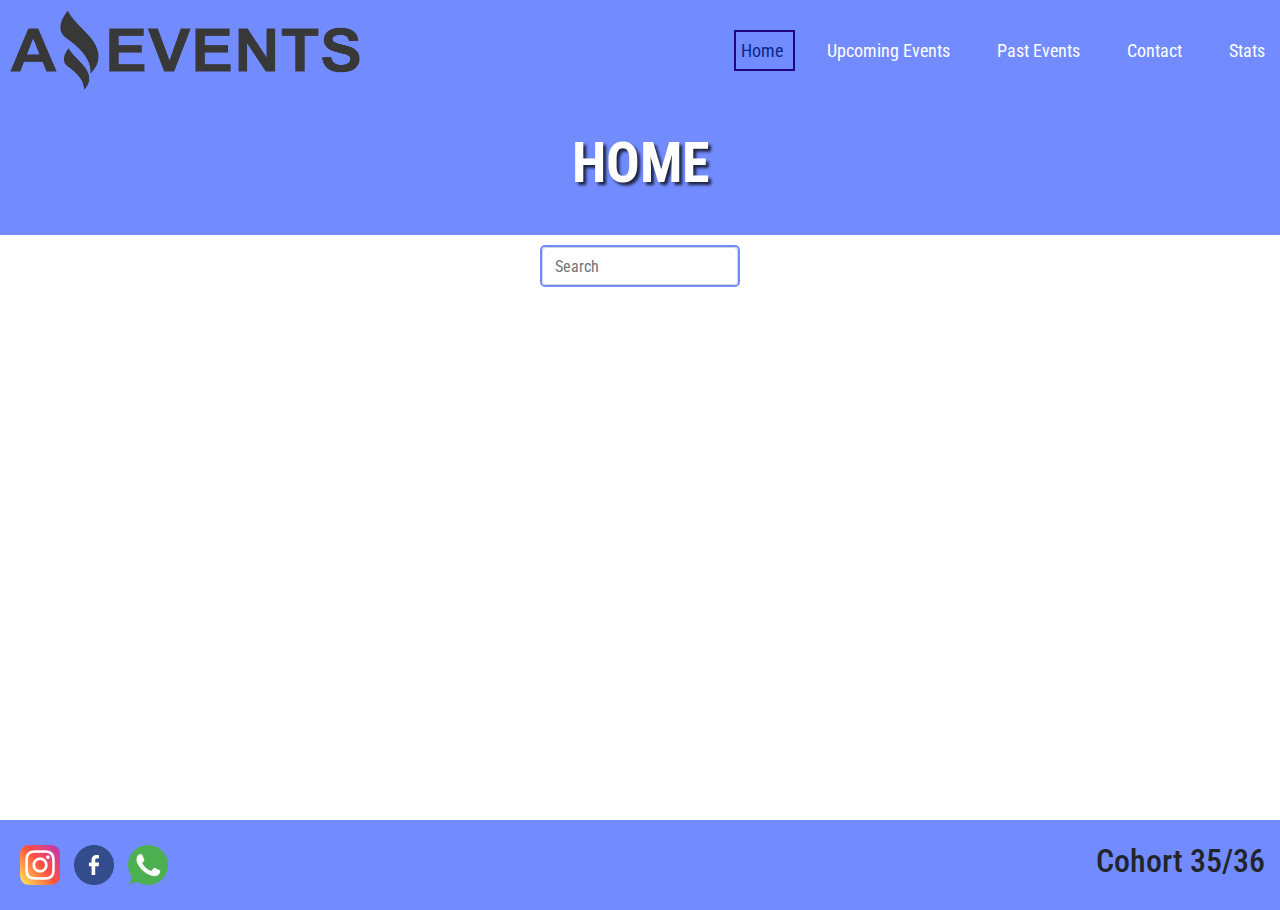
==== commit a1aaeb2a: "Task III - Done" ====
--- a/index.html
+++ b/index.html
@@ -16,7 +16,7 @@
   <link rel="preconnect" href="https://fonts.googleapis.com" />
   <link rel="preconnect" href="https://fonts.gstatic.com" crossorigin />
   <link href="https://fonts.googleapis.com/css2?family=Roboto+Condensed&display=swap" rel="stylesheet" />
-  <link href="./styles/style.css" rel="stylesheet" />
+  <link href="./styles/style.css" rel="stylesheet" te/>
 </head>
 
 <body>
@@ -60,7 +60,6 @@
       <h2>Cohort 35/36</h2>
     </div>
   </footer>
-  <script src="./scripts/data.js"></script>
   <script src="./scripts/index.js"></script>
 </body>
 
--- a/styles/style.css
+++ b/styles/style.css
@@ -97,7 +97,34 @@
   display: flex;
   height: auto;
   flex-direction: column;
-
+  min-height: 65vh;
+
+}
+.main-container2 {
+  display: flex;
+  height: auto;
+  flex-direction: column;
+  min-height: 65vh;
+  flex-grow: 1;
+
+}
+.main-container2 > form{
+  display: flex;
+  justify-content: center;
+  align-items: center;
+  width: 100px;
+}
+.form-container{
+  display: flex;
+  height: auto;
+  align-items: center;
+  justify-content: center;
+  min-height: 65vh;
+  flex-grow: 1;
+
+}
+.form-group{
+  width: 300px;
 }
 .category-container {
   display: flex;
@@ -194,33 +221,44 @@
 }
 .cards-container2{
     display: flex;
-    flex-direction: row;
+    flex-direction: row!important;
     justify-content: center;
     align-items: center;
     height: 65vh;
+    flex-grow: 1;
 }
 .only_card{
     display: flex;
-    flex-direction: row;
+    flex-direction: row!important;
     justify-content: center;
     align-items: center;
     text-align: center;
     box-shadow: 2px 2px 3px rgba(0, 0, 0, 0.767);
     border: 2px solid black;
+    width: 700px;
 }
 .card-title2{
     padding: 0px;
+    margin: 10px;
+    margin-right: 20px;
 }
 .card-text2{
-    padding: 20px;
+    padding: 1px;
+    padding-left: 10px;
+    padding-right: 15px;
+    font-size: 12px;
+    margin: 10px;
+    margin-right: 20px;
 }
 .card-body2{
     height: 100%;
+    width: 50%;
 }
 .card-img2{
     width: 420px!important;
     object-fit: cover;
     height: 250px;
+    margin-right: 20px;
 }
 .button-cardsx{
     display: flex;
@@ -234,7 +272,7 @@
 }
 
 
-@media screen and (max-width: 800px) {
+@media screen and (max-width: 820px) {
   .nav-container {
     gap: 0.3rem;
     justify-content: center;
@@ -250,12 +288,16 @@
   .footer {
     height: auto;
   }
-}
-.form-container{
-    height: 65vh;
+
+.cards-container2{
+  height: auto;
+  min-height: 75vh;
+}
+.category-container > .form-container{
+    height: 75vh;
     padding: 20px;
 }
-.form-container input{
+.category-container > .form-container input{
     width: 300px;
 }
 .about-text{
@@ -266,20 +308,45 @@
     align-items: center;
     justify-content: center;
 }
-form{
+.category-container > form{
     display: flex;
     flex-direction: column;
     align-items: center;
     justify-content: center;
 }
-
-
-
+.only_card{
+  display: flex;
+  flex-direction: column!important;
+  width: 320px;
+}
+.card-title2{
+  padding: 0px;
+
+}
+.card-text2{
+  font-size:12px;
+}
+.card-body2{
+  height: 238px;
+  width: 340px;
+}
+.card-img2{
+  width: 315px!important;
+  object-fit: cover;
+  height: 220px;
+  margin: 0px;
+  padding: 0px;
+}}
+
+.main-container2{
+  min-height: 85vh;
+}
 
 @media screen and (max-width: 450px) {
   .nav-container {
     flex-wrap: wrap;
   }
+  
   .footer {
     flex-direction: column;
     height: auto;
@@ -296,7 +363,7 @@
 
 @media screen and (min-width: 2000px) {
   .main-container {
-    height: 95vh;
-  }
-}
-
+    height: auto;
+  }
+}
+
